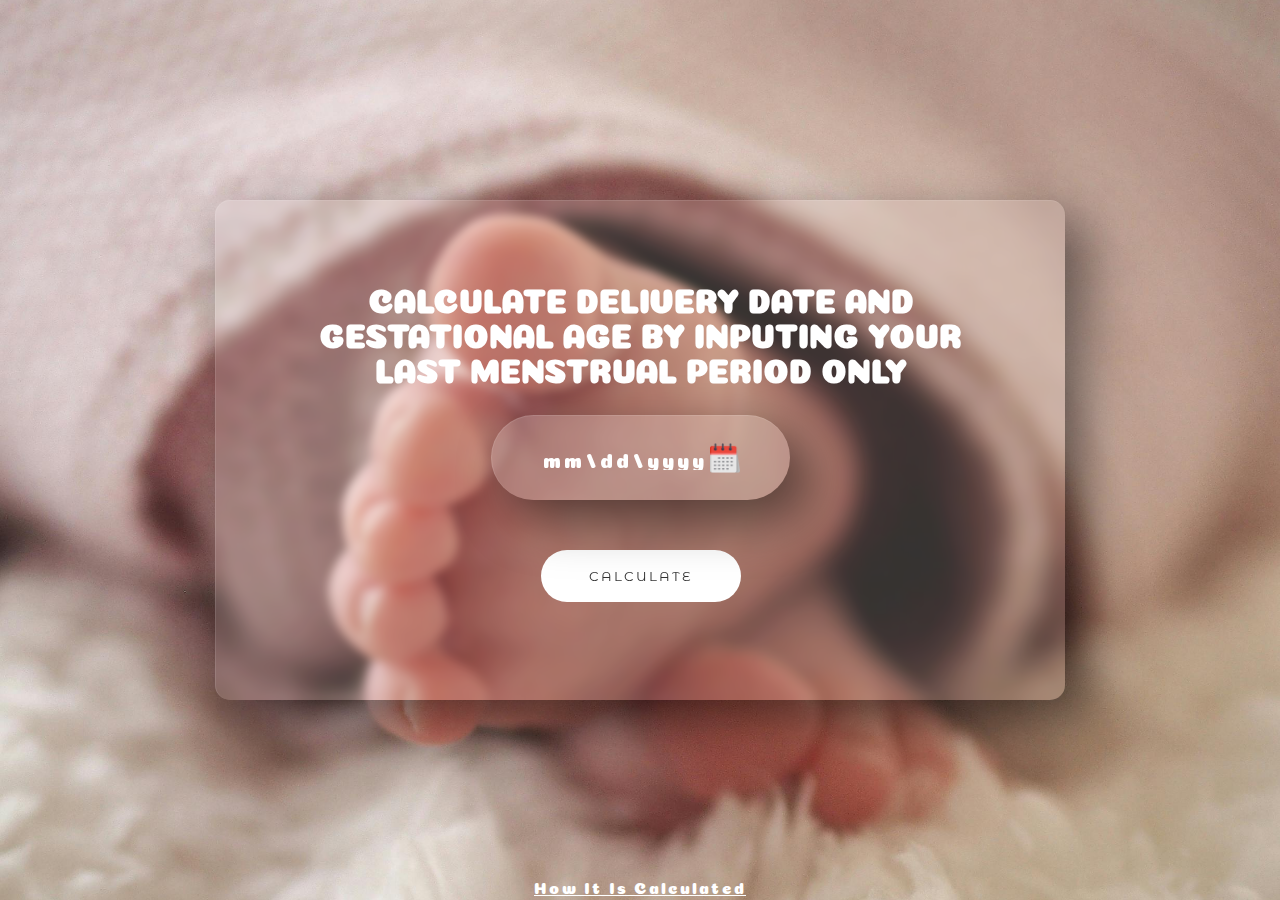
==== medproject.html @ 2274f697 "Add files via upload" ====
<!DOCTYPE html>
<html>
<head>
	<meta charset="utf-8">
	<meta name="Estimated delivery date and gestational age Calculation">
	<meta name="viewport" content="width=device-width, initial-scale=1">
	<link href='https://fonts.googleapis.com/css?family=Poppins' rel='stylesheet'>
	<link rel="stylesheet" href="medproject.css">
    <script src="medproject.js"></script>
	<title>Estimated delivery date and gestational age calculation</title>


<link rel="preconnect" href="https://fonts.googleapis.com">
<link rel="preconnect" href="https://fonts.gstatic.com" crossorigin>
<link href="https://fonts.googleapis.com/css2?family=Coiny&display=swap" rel="stylesheet">

<link rel="preconnect" href="https://fonts.googleapis.com">
<link rel="preconnect" href="https://fonts.gstatic.com" crossorigin>
<link href="https://fonts.googleapis.com/css2?family=Coiny&family=Montserrat+Alternates:ital,wght@0,100;0,200;0,300;0,400;0,500;0,600;0,700;0,800;0,900;1,100;1,200;1,300;1,400;1,500;1,600;1,700;1,800;1,900&display=swap" rel="stylesheet">
</head>
<body>
	<main id="main">
		<div class="contain" id="contain">
			<div class="imgbx" onclick="popup();">
			<img src="close-button.png" alt="close">
		</div>
		<div class="overlay">
			<h1>Method Used</h1>
			<p>Lorem ipsum dolor sit amet, consectetur adipisicing elit, sed do eiusmod
		tempor incididunt ut labore et dolore magna aliqua. Ut enim ad minim veniam,
		quis nostrud exercitation ullamco laboris nisi ut aliquip ex ea commodo
		consequat. Duis aute irure dolor in reprehenderit in voluptate velit esse
		cillum dolore eu fugiat nulla pariatur. Excepteur sint occaecat cupidatat non
		proident, sunt in culpa qui officia deserunt mollit anim id est laborum.</p>
	</div>
	</div>
	<div class="container">
		<h1>Calculate Delivery date and gestational age by inputing your last menstrual period only</h1>
		<div class="line">
	<input type="date" id="theday">
	<img src="calendar.png" class="calicon">
   </div>
	<button id="btn" onclick="calcEdd(this);">Calculate</button>
</div>
<a href="#" id="secondbtn" onclick="popup();">How It Is Calculated</a>
   </main>
</body>
</html>
---- medproject.css ----
*{
    margin: 0;
    padding: 0;
    box-sizing: border-box;
}
body{
  font-family: "Coiny", system-ui;
    }
main{
    position: relative;
    display: flex;
    flex-direction: column;
    justify-content: center;
    align-items: center;
    width: 100%;
    min-height: 100vh;
    padding: 0px 100px;
    text-align: center;
    background: url("babyfoot.jpg");
    background-size: cover;
    background-position: center;
    background-repeat: no-repeat;
    color: #fff;
}
.container{
    position: relative;
    display: flex;
    justify-content: center;
    align-items: center;
    flex-direction: column;
    width: 850px;
    height: 500px;
    box-shadow: 20px 20px 50px rgba(0, 0, 0, 0.5);
    background: rgba(255, 255, 255, 0.1);
    border-top: 1px solid rgba(255, 255, 255, 0.1);
    border-left: 1px solid rgba(255, 255, 255, 0.1);
    backdrop-filter: blur(5px);
    border-radius: 15px;
}
main h1{
font-size: 2rem;
margin: 30px 0px;
text-transform: uppercase;
width: 700px;
text-align: center;
}
main button{
    cursor: pointer;
}
main input{
    outline: none;
    position: relative;
    font-size: 20px;
  font-family: "Coiny", system-ui;
    border: none;
    background: transparent;
    color: #fff;
    letter-spacing: 3px;
}
main input::-webkit-calendar-picker-indicator{
    opacity: 0;
    display: block;
 position: absolute;
    width: 100%;
}
.line{
    display: flex;
    justify-content: right;
    align-items: center;
    box-shadow: 20px 20px 50px rgba(0, 0, 0, 0.5);
    background: rgba(255, 255, 255, 0.1);
    border-top: 1px solid rgba(255, 255, 255, 0.1);
    border-left: 1px solid rgba(255, 255, 255, 0.1);
    backdrop-filter: blur(5px);
    padding: 30px 50px;
    border-radius: 50px;
}
.calicon{
    position: absolute;
    width: 30px;
    height: 30px;
    margin-left: 10px;
}
main #btn{
 padding: 18px;
 width: 200px;
 margin: 50px 0px;
 font-family: "Montserrat Alternates", sans-serif;
 letter-spacing: 2px;
 transition: 0.5s;
 background: #fff;
 border: none;
 border-radius: 50px;
 color: #333;
 text-transform: uppercase;
}
main #btn:hover{
 letter-spacing: 4px;
 transform: scale(1.1);
}
main p{
    margin: 10px;
}
#secondbtn{
    position: absolute;
    bottom: 0;
    margin: 5px 0px;
    color: #fff;
    letter-spacing: 2px;
    transition: 0.5s;
}
#secondbtn:hover{
    border-radius: 70px;
    transform: scale(1.05);
}
.contain{
 z-index: 1;
 transition: 0.5s;
 display: none;
}
.contain.active{
display: block;
}
.contain imgbx{
    z-index: 100%;
}
.contain .imgbx img{
    position: absolute;
    top: 30px;
    right: 30px;
    width: 30px;
    height: 30px;
    display: inline-block;
}
.overlay{
 position: absolute;
 top: 0;
 left: 0;
 width: 100%;
 height: 100vh;
 display: flex;
 justify-content: center;
 align-items: center;
 background: #fff;
 color: #333;
 text-align: center;
 z-index: 1000;
}
.overlay p{
 max-width: 700px;
}
.line{
    color: #333;
}
@media only screen and (max-width:500px){
main{
    padding: 0px 30px;
}
.container{
    width: 350px;
    height: 500px;
    margin: 50px 0px;
  }
  main h1{
font-size: 1rem;
margin: 30px 0px;
text-transform: uppercase;
width: 300px;
text-align: center;
  }
  #secondbtn{
      position: relative;
    color: #fff;
  }
}
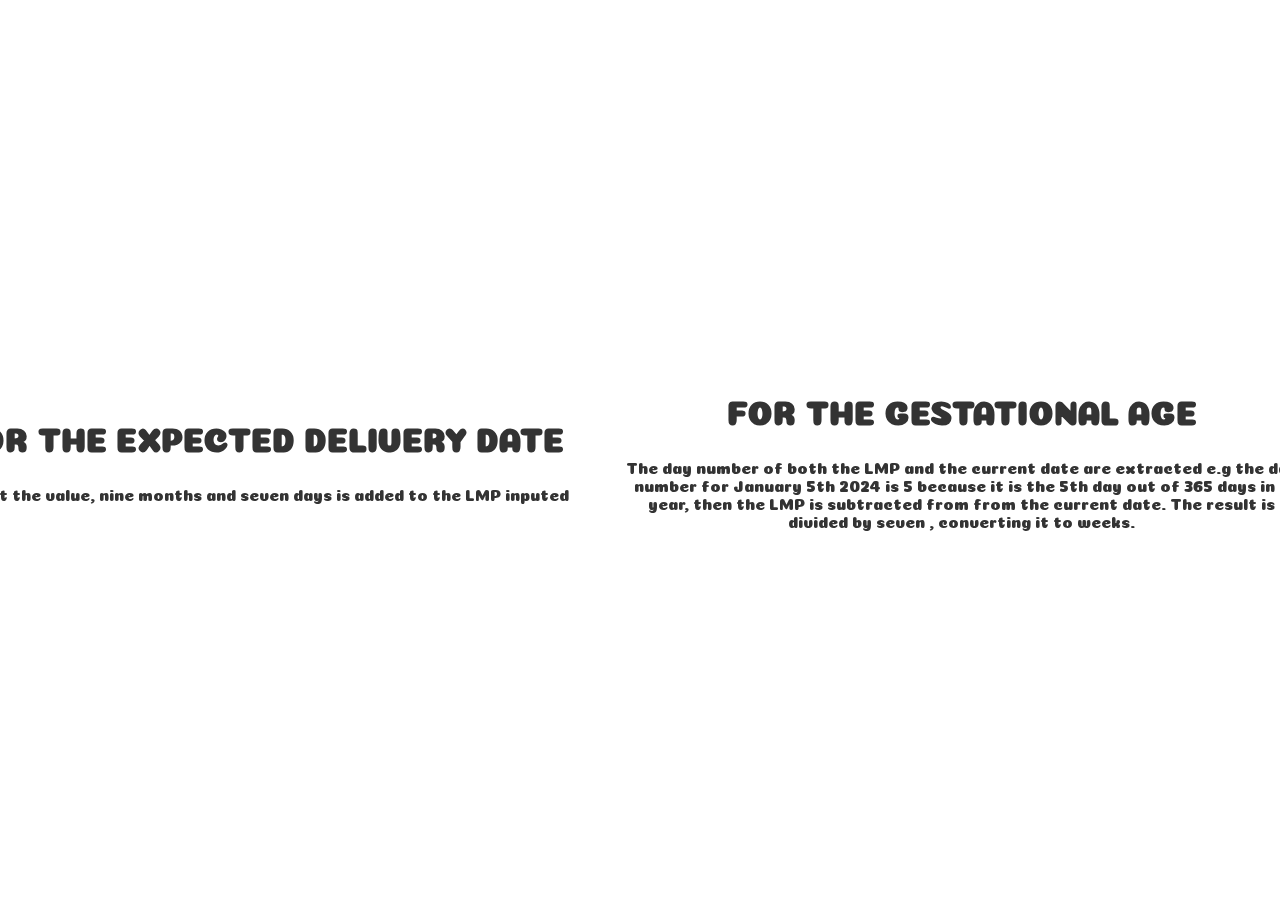
==== commit 317355e6: "Update medproject.html" ====
--- a/medproject.html
+++ b/medproject.html
@@ -6,7 +6,7 @@
 	<meta name="viewport" content="width=device-width, initial-scale=1">
 	<link href='https://fonts.googleapis.com/css?family=Poppins' rel='stylesheet'>
 	<link rel="stylesheet" href="medproject.css">
-    <script src="medproject.js"></script>
+	<script src="medproject.js"></script>
 	<title>Estimated delivery date and gestational age calculation</title>
 
 
@@ -14,35 +14,50 @@
 <link rel="preconnect" href="https://fonts.gstatic.com" crossorigin>
 <link href="https://fonts.googleapis.com/css2?family=Coiny&display=swap" rel="stylesheet">
 
+
 <link rel="preconnect" href="https://fonts.googleapis.com">
 <link rel="preconnect" href="https://fonts.gstatic.com" crossorigin>
 <link href="https://fonts.googleapis.com/css2?family=Coiny&family=Montserrat+Alternates:ital,wght@0,100;0,200;0,300;0,400;0,500;0,600;0,700;0,800;0,900;1,100;1,200;1,300;1,400;1,500;1,600;1,700;1,800;1,900&display=swap" rel="stylesheet">
+
+
+<link rel="preconnect" href="https://fonts.googleapis.com">
+<link rel="preconnect" href="https://fonts.gstatic.com" crossorigin>
+<link href="https://fonts.googleapis.com/css2?family=Montserrat:ital,wght@0,100..900;1,100..900&display=swap" rel="stylesheet">
 </head>
 <body>
 	<main id="main">
-		<div class="contain" id="contain">
-			<div class="imgbx" onclick="popup();">
-			<img src="close-button.png" alt="close">
+	<div class="overlay" id="overlay">
+		<div class="imgbx" onclick="popup();">
+			<img src="close.png" alt="close">
 		</div>
-		<div class="overlay">
-			<h1>Method Used</h1>
-			<p>Lorem ipsum dolor sit amet, consectetur adipisicing elit, sed do eiusmod
-		tempor incididunt ut labore et dolore magna aliqua. Ut enim ad minim veniam,
-		quis nostrud exercitation ullamco laboris nisi ut aliquip ex ea commodo
-		consequat. Duis aute irure dolor in reprehenderit in voluptate velit esse
-		cillum dolore eu fugiat nulla pariatur. Excepteur sint occaecat cupidatat non
-		proident, sunt in culpa qui officia deserunt mollit anim id est laborum.</p>
+            <div class="delivery">
+			<h1>For the Expected Delivery Date</h1>
+			 <p>To get the value, nine months and seven days is added to the LMP inputed</p>
+            </div>
+            <div class="gestation">
+                <h1>For the Gestational age</h1>
+                 <p>The day number of both the LMP and the current date are extracted e.g the day number for January 5th 2024 is 5 because it is the 5th day out of 365 days in a year, then the LMP is subtracted from from the current date.
+                 The result is divided by seven , converting it to weeks.</p>
+          </div>
+          <h3>Note: <br /> LMP - Last Menstrual Period</h3>
 	</div>
 	</div>
 	<div class="container">
 		<h1>Calculate Delivery date and gestational age by inputing your last menstrual period only</h1>
 		<div class="line">
+			<div>
 	<input type="date" id="theday">
-	<img src="calendar.png" class="calicon">
+</div>
+	<div>
+		<img src="calendar.png" class="calicon">
+	</div>
    </div>
 	<button id="btn" onclick="calcEdd(this);">Calculate</button>
 </div>
 <a href="#" id="secondbtn" onclick="popup();">How It Is Calculated</a>
+ <div class="attribution"> 
+    <p>Coded by Latona Marvelous. Follow me on <a href=""><img src="twitter.png" alt="My Twitter Page"></a></p>
+  </div>
    </main>
 </body>
-</html>+</html>
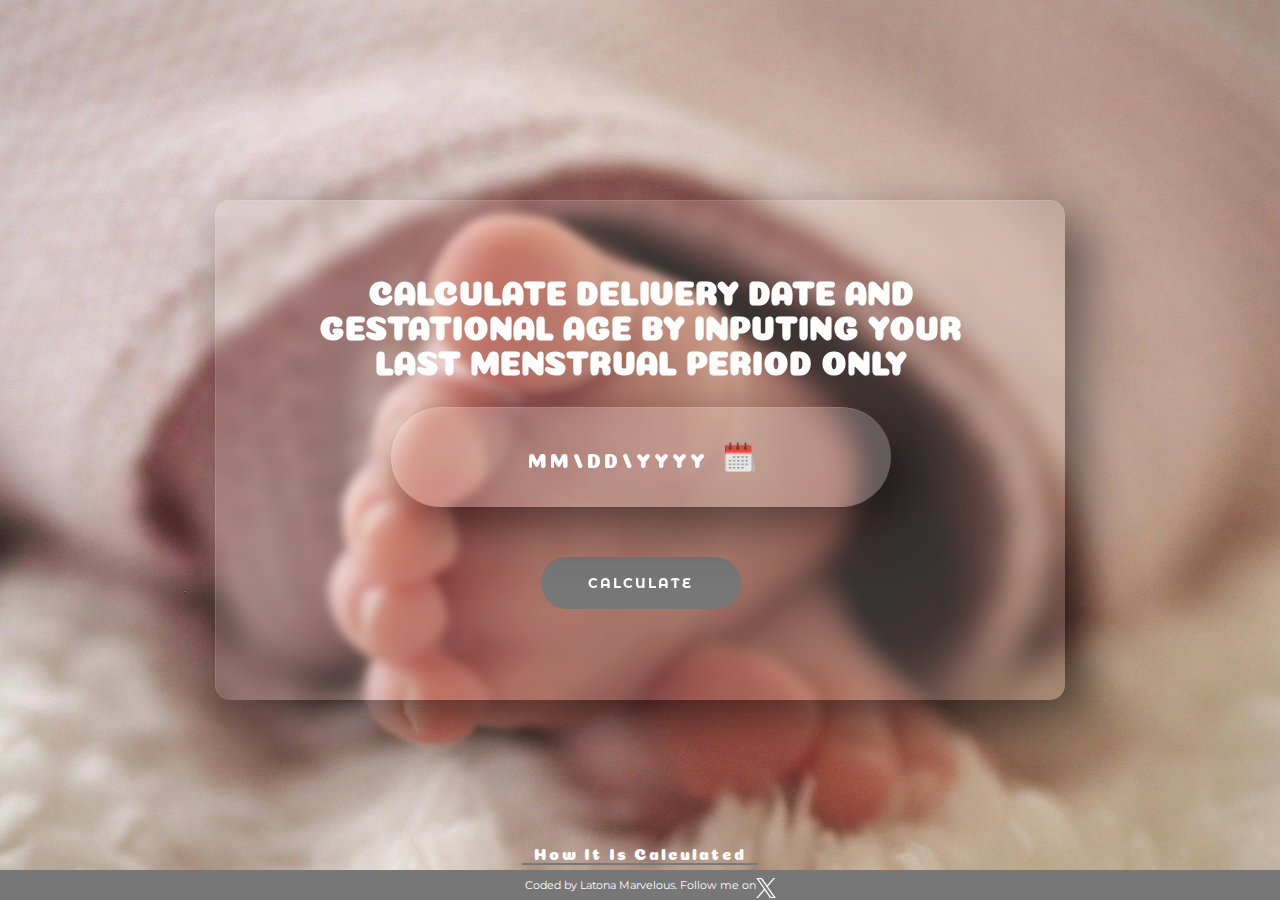
==== commit 6242d124: "Update medproject.html" ====
--- a/medproject.html
+++ b/medproject.html
@@ -56,7 +56,7 @@
 </div>
 <a href="#" id="secondbtn" onclick="popup();">How It Is Calculated</a>
  <div class="attribution"> 
-    <p>Coded by Latona Marvelous. Follow me on <a href=""><img src="twitter.png" alt="My Twitter Page"></a></p>
+    <p>Coded by Latona Marvelous. Follow me on <a href="https://x.com/JMarvy_?t=lMmrWXqbU_qc_U-mg5RQew&s=09"><img src="twitter.png" alt="My Twitter Page"></a></p>
   </div>
    </main>
 </body>
--- a/medproject.css
+++ b/medproject.css
@@ -20,7 +20,6 @@
     background-size: cover;
     background-position: center;
     background-repeat: no-repeat;
-    color: #fff;
 }
 .container{
     position: relative;
@@ -37,35 +36,23 @@
     backdrop-filter: blur(5px);
     border-radius: 15px;
 }
-main h1{
+.container h1{
 font-size: 2rem;
 margin: 30px 0px;
 text-transform: uppercase;
 width: 700px;
 text-align: center;
+color: #fff;
 }
 main button{
     cursor: pointer;
 }
-main input{
-    outline: none;
-    position: relative;
-    font-size: 20px;
-  font-family: "Coiny", system-ui;
-    border: none;
-    background: transparent;
-    color: #fff;
-    letter-spacing: 3px;
-}
-main input::-webkit-calendar-picker-indicator{
-    opacity: 0;
-    display: block;
- position: absolute;
-    width: 100%;
-}
 .line{
+    position: relative;
+    width: 500px;
+    height: 100px;
     display: flex;
-    justify-content: right;
+    justify-content: center;
     align-items: center;
     box-shadow: 20px 20px 50px rgba(0, 0, 0, 0.5);
     background: rgba(255, 255, 255, 0.1);
@@ -75,23 +62,39 @@
     padding: 30px 50px;
     border-radius: 50px;
 }
+.line input{
+    outline: none;
+    text-transform: uppercase;
+    font-size: 20px;
+  font-family: "Coiny", system-ui;
+    border: none;
+    background: transparent;
+    color: #fff;
+    letter-spacing: 3px;
+}
+.line input::-webkit-calendar-picker-indicator{
+    opacity: 0;
+    display: block;
+ position: absolute;
+    width: 100%;
+}
 .calicon{
-    position: absolute;
+    position: relative;
     width: 30px;
     height: 30px;
-    margin-left: 10px;
 }
 main #btn{
  padding: 18px;
  width: 200px;
  margin: 50px 0px;
  font-family: "Montserrat Alternates", sans-serif;
+ font-weight: 700;
  letter-spacing: 2px;
  transition: 0.5s;
- background: #fff;
+ background: #777;
+ color: #fff;
  border: none;
  border-radius: 50px;
- color: #333;
  text-transform: uppercase;
 }
 main #btn:hover{
@@ -103,34 +106,33 @@
 }
 #secondbtn{
     position: absolute;
-    bottom: 0;
+    text-decoration: none;
+    border-bottom: 2px solid #777;
+    bottom: 30px;
     margin: 5px 0px;
+    padding: 2px 12px;
     color: #fff;
     letter-spacing: 2px;
     transition: 0.5s;
 }
 #secondbtn:hover{
-    border-radius: 70px;
     transform: scale(1.05);
 }
-.contain{
- z-index: 1;
- transition: 0.5s;
- display: none;
-}
-.contain.active{
-display: block;
-}
-.contain imgbx{
-    z-index: 100%;
-}
-.contain .imgbx img{
+.imgbx{
     position: absolute;
-    top: 30px;
-    right: 30px;
-    width: 30px;
-    height: 30px;
-    display: inline-block;
+  top: 0;
+  right: 0;
+    transition: 0.5s;
+}	
+.imgbx:hover{
+transform: scale(1.05);
+}
+ .imgbx img{
+      position: absolute;
+      top: 30px;
+      right: 30px;
+      cursor: pointer;
+      max-width: 40px;
 }
 .overlay{
  position: absolute;
@@ -138,30 +140,66 @@
  left: 0;
  width: 100%;
  height: 100vh;
- display: flex;
- justify-content: center;
+ background: #777;
+ color: #fff;
+ z-index: 100;
+ display: none;
+}
+.overlay.active{
+       display: flex;
+ justify-content: space-evenly;
  align-items: center;
- background: #fff;
- color: #333;
- text-align: center;
- z-index: 1000;
-}
+ flex-direction: column;
+ flex-wrap: wrap;
+}
+.overlay h1{
+    text-transform: uppercase;
+    letter-spacing: 2px;
+}
+.overlay h3{
+      letter-spacing: 2px;
+  }
 .overlay p{
  max-width: 700px;
-}
-.line{
-    color: #333;
+ font-family: "Montserrat", sans-serif;
+ line-height: 30px;
+}
+#result{
+    color: #fff;
+}
+.attribution{
+  position: absolute;
+  width: 100%;
+   height: 30px;
+  bottom: 0px;
+  display: flex;
+  justify-content: center;
+  align-items: center;
+  background: #777; 
+    font-size: 11px;
+    color: #fff;
+  text-align: center;
+  font-family: "Montserrat", sans-serif;
+    }
+.attribution a{
+color: #777;
+letter-spacing: 2px;
+text-decoration: none;
+}
+.attribution a img{
+  position: absolute;
+  max-width: 20px;
 }
 @media only screen and (max-width:500px){
 main{
     padding: 0px 30px;
 }
 .container{
-    width: 350px;
-    height: 500px;
+    width: 320px;
+    height: 400px;
     margin: 50px 0px;
   }
-  main h1{
+  .container h1{
 font-size: 1rem;
 margin: 30px 0px;
 text-transform: uppercase;
@@ -170,6 +208,34 @@
   }
   #secondbtn{
       position: relative;
-    color: #fff;
-  }
-}+      margin: 5px 0px;
+      padding: 10px 12px;
+  }
+  .overlay{
+      padding: 0px 10px;
+  }
+  .overlay h1{
+      text-align: center;
+      font-size: 1rem;
+  }
+  .overlay p{
+      width: 400px;
+      font-size: 1rem;
+      line-height: 25px;
+  }
+  .line{
+    position: relative;
+    width: 250px;
+    height: 50px;
+  }
+  .line input{
+      font-size: 1rem;
+  }
+  main #btn{
+ padding: 18px;
+ width: 150px;
+}
+.imgbx img{
+      max-width: 20px;
+   }
+}
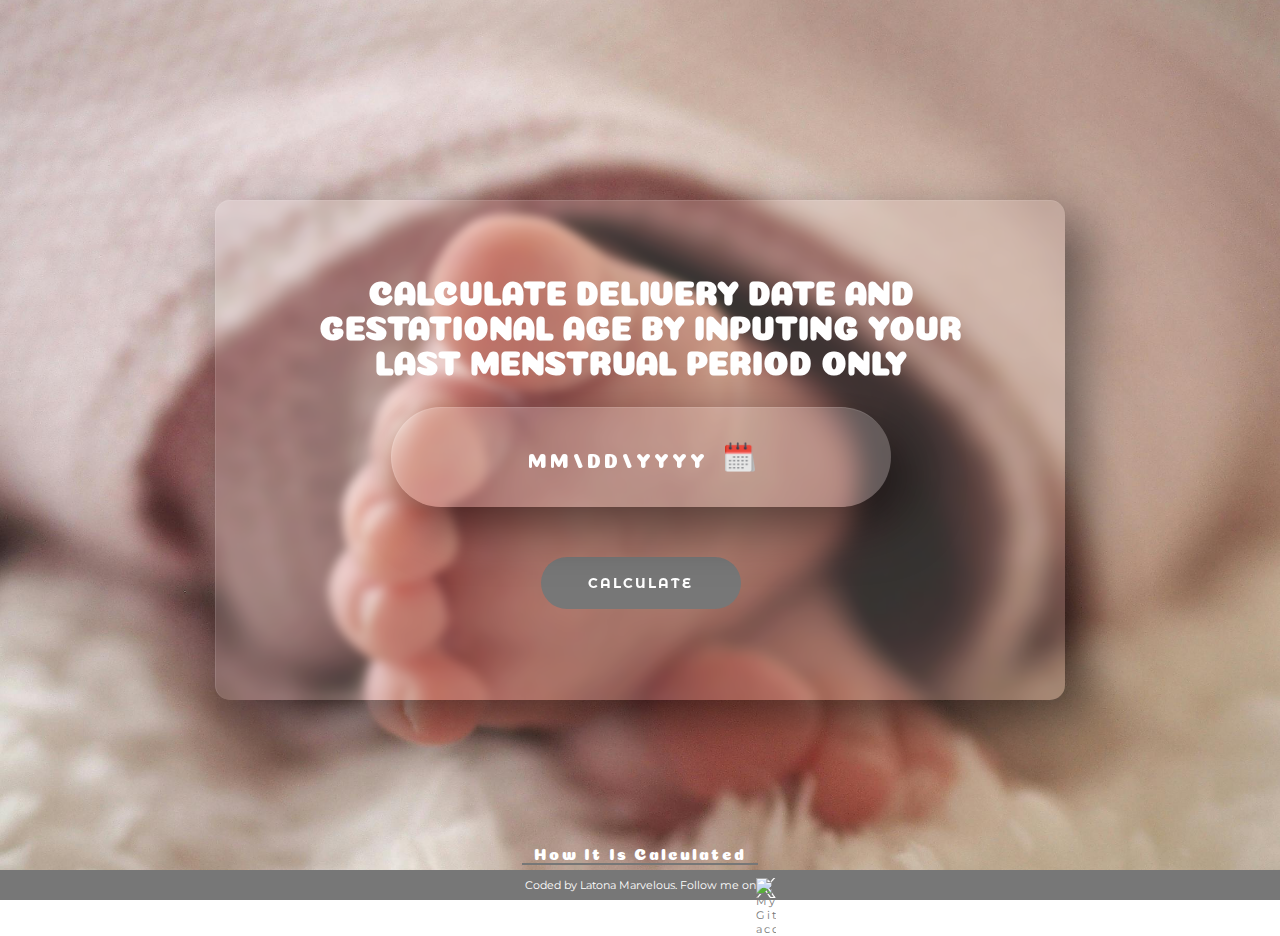
==== commit 7994458c: "Update medproject.html" ====
--- a/medproject.html
+++ b/medproject.html
@@ -56,7 +56,10 @@
 </div>
 <a href="#" id="secondbtn" onclick="popup();">How It Is Calculated</a>
  <div class="attribution"> 
-    <p>Coded by Latona Marvelous. Follow me on <a href="https://x.com/JMarvy_?t=lMmrWXqbU_qc_U-mg5RQew&s=09"><img src="twitter.png" alt="My Twitter Page"></a></p>
+    <p>Coded by Latona Marvelous. Follow me on 
+	    <a href="https://x.com/JMarvy_?t=lMmrWXqbU_qc_U-mg5RQew&s=09"><img src="twitter.png" alt="My Twitter Page"></a>
+	    <a href=""><img src="github.png" alt="My Github account"></a>
+    </p>
   </div>
    </main>
 </body>
